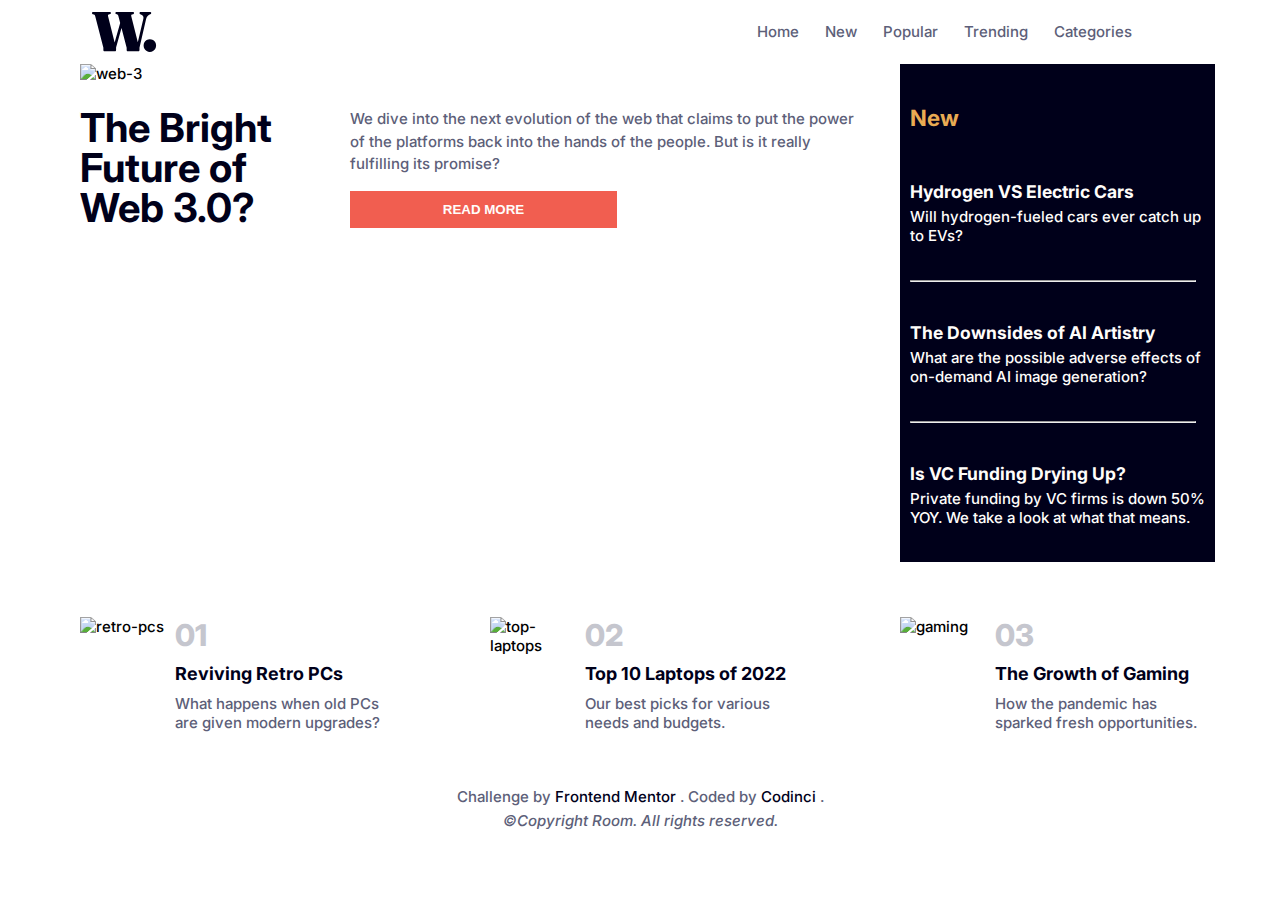
==== news-homepage-main/index.html @ 207f6687 "styled active states" ====
<!DOCTYPE html>
<html lang="en">
<head>
  <meta charset="UTF-8">
  <meta name="viewport" content="width=device-width, initial-scale=1.0">
  <link rel="icon" type="image/png" sizes="32x32" href="./assets/images/favicon-32x32.png">
  <link rel="stylesheet" href="./styles/css/main.css">

  <title>Frontend Mentor | News homepage</title>

</head>
<body>
  <!-- header -->
  <header class="body-header">
    <svg class="body-header__logo" width="65" height="40" xmlns="http://www.w3.org/2000/svg">
      <path d="M23.016 39.2c.317 0 .574-.093.77-.28.196-.187.294-.457.294-.812v-1.82c0-.448.033-.84.098-1.176.065-.336.145-.663.238-.98l5.09-18.122 4.822 18.57c.112.384.193.682.243.895l.023.099c.047.215.07.453.07.714v1.82c0 .355.098.625.294.812.196.187.453.28.77.28h10.696c.299 0 .55-.093.756-.28.205-.187.308-.457.308-.812v-1.82c0-.373.023-.705.07-.994.047-.29.135-.677.266-1.162L54.04 7.224c.299-1.25.765-2.254 1.4-3.01.635-.756 1.363-1.311 2.184-1.666l.672-.308c.336-.168.574-.331.714-.49.14-.159.21-.369.21-.63 0-.336-.117-.607-.35-.812C58.637.103 58.287 0 57.82 0h-8.904c-.467 0-.817.103-1.05.308-.233.205-.35.476-.35.812 0 .261.06.471.182.63.121.159.313.303.574.434l.616.224c1.12.41 1.871.999 2.254 1.764s.453 1.661.21 2.688l-5.535 23.486-6.477-25.81c-.133-.58-.17-1.018-.11-1.31l.026-.104c.093-.29.317-.49.672-.602l1.232-.336c.299-.112.518-.257.658-.434a.986.986 0 0 0 .21-.63c0-.355-.112-.63-.336-.826C41.468.098 41.122 0 40.656 0H24.78c-.448 0-.789.098-1.022.294-.233.196-.35.471-.35.826 0 .224.06.415.182.574.121.159.322.294.602.406l1.176.42c.261.093.462.243.602.448.14.205.294.607.462 1.204l1.751 6.742-5.553 19.475L16.128 4.48c-.147-.49-.194-.898-.14-1.223l.028-.135c.093-.345.327-.574.7-.686l1.456-.336c.504-.168.756-.504.756-1.008 0-.336-.112-.602-.336-.798C18.368.098 18.022 0 17.556 0H1.344C.896 0 .56.098.336.294.112.49 0 .756 0 1.092c0 .224.056.434.168.63.112.196.29.35.532.462l1.232.392c.355.13.625.308.812.532.187.224.345.579.476 1.064l7.84 30.408c.112.43.191.751.238.966.047.215.07.462.07.742v1.82c0 .355.103.625.308.812.205.187.467.28.784.28h10.556Zm34.804.7c1.195 0 2.263-.29 3.206-.868a6.338 6.338 0 0 0 2.24-2.338c.55-.98.826-2.04.826-3.178 0-1.157-.275-2.212-.826-3.164a6.325 6.325 0 0 0-2.24-2.282c-.943-.57-2.011-.854-3.206-.854-1.157 0-2.207.285-3.15.854a6.325 6.325 0 0 0-2.24 2.282c-.55.952-.826 2.007-.826 3.164 0 1.139.275 2.198.826 3.178.55.98 1.297 1.76 2.24 2.338.943.579 1.993.868 3.15.868Z" fill="#00001A"/>
    </svg>
    <nav class="header-navbar">
      <svg id="menuBtn" class="header-navbar__menu-icon" width="40" height="17" xmlns="http://www.w3.org/2000/svg">
        <g fill="#00001A" fill-rule="evenodd"><path d="M0 0h40v3H0zM0 7h40v3H0zM0 14h40v3H0z"/>
          <path d="M0 0h40v3H0z"/>
        </g>
      </svg>
      <div id="navList" class="header-navbar__overlay">
        <ul class="header-navbar__list">
          <svg id="closeBtn" class="header-navbar__menu-close-icon" width="32" height="31" xmlns="http://www.w3.org/2000/svg">
            <g fill="#00001A" fill-rule="evenodd"><path d="m2.919.297 28.284 28.284-2.122 2.122L.797 2.419z"/>
              <path d="M.797 28.581 29.081.297l2.122 2.122L2.919 30.703z"/>
            </g>
          </svg>
          <li class="navbar-list__item"><a class="navbar-list__item-link" href="#">Home</a></li>
          <li class="navbar-list__item"><a class="navbar-list__item-link" href="#">New</a></li>
          <li class="navbar-list__item"><a class="navbar-list__item-link" href="#">Popular</a></li>
          <li class="navbar-list__item"><a class="navbar-list__item-link" href="#">Trending</a></li>
          <li class="navbar-list__item"><a class="navbar-list__item-link" href="#">Categories</a></li>
        </ul>
      </div>
    </nav>
  </header>
  <!-- Main Page -->
  <main class="body-main">
    <section class="call-action">
      <picture>
        <source srcset="./assets/images/image-web-3-mobile.jpg" media="(max-width: 435px)">
        <img class="call-action__image" src="./assets/images/image-web-3-desktop.jpg" alt="web-3">
      </picture>
      <div class="call-action__board">
        <h1 class="call-action__header">The Bright Future of Web 3.0?</h1>
        <div class="call-action__sidebar">
          <p class="call-action-sidebar__message">
            We dive into the next evolution of the web that claims to put the power
            of the platforms back into the hands of the people. But is it really fulfilling
            its promise?
          </p>
          <button class="call-action-sidebar__button">Read more</button>
        </div>
      </div>
    </section>
    <aside class="main-aside">
      <h2 class="main-aside__header">New</h2>
      <div class="main-aside__news-item">
        <h3 class="news-item__header">Hydrogen VS Electric Cars</h3>
        <p class="news-item__message">Will hydrogen-fueled cars ever catch up to EVs?</p>
      </div>
      <hr class="main-aside__news-item-divider">
      <div class="main-aside__news-item">
        <h3 class="news-item__header">The Downsides of AI Artistry</h3>
        <p class="news-item__message">What are the possible adverse effects of on-demand AI image generation?</p>
      </div>
      <hr class="main-aside__news-item-divider">
      <div class="main-aside__news-item">
        <h3 class="news-item__header">Is VC Funding Drying Up?</h3>
        <p class="news-item__message">Private funding by VC firms is down 50% YOY. We take a look at what that means.</p>
      </div>
    </aside>
    <section class="main-footer">
      <div class="main-footer__item">
        <img class="item__image" src="./assets/images/image-retro-pcs.jpg" alt="retro-pcs">
        <div class="item">
          <h4 class="item__title">01</h4>
          <h5 class="item__subtitle">Reviving Retro PCs</h5>
          <p class="item__message">What happens when old PCs are given modern upgrades?</p>
        </div>
      </div>
      <div class="main-footer__item">
        <img class="item__image" src="./assets/images/image-top-laptops.jpg" alt="top-laptops">
        <div class="item">
          <h4 class="item__title">02</h4>
          <h5 class="item__subtitle">Top 10 Laptops of 2022</h5>
          <p class="item__message">Our best picks for various needs and budgets.</p>
        </div>
      </div>
      <div class="main-footer__item">
        <img class="item__image" src="./assets/images/image-gaming-growth.jpg" alt="gaming">
        <div class="item">
          <h4 class="item__title">03</h4>
          <h5 class="item__subtitle">The Growth of Gaming</h5>
          <p class="item__message">How the pandemic has sparked fresh opportunities.</p>
        </div>
      </div>
    </section>
  </main>
  <!-- Footer -->
  <footer class="footer">
      <div class="footer__attribution">
        <span class="footer-attribution__frontendmentor">
          Challenge by
          <a
            class="footer-attribution__link"
            href="https://www.frontendmentor.io?ref=challenge"
            target="_blank"
          >
            Frontend Mentor
          </a>.
        </span>
        <span class="footer-attribution__author">
          Coded by
          <a
            class="footer-attribution__link"
            href="https://github.com/codinci"
            target="_blank"
          >
            Codinci
          </a>.
        </span>
      </div>
      <div class="footer__copyright">
        <span id="copyrightYear"></span><i>&copy;Copyright Room. All rights reserved.</i>
      </div>
    </footer>
  <script type="module" src="./js/app.js"></script>
</body>
</html>
---- news-homepage-main/styles/css/main.css ----
@import url("https://fonts.googleapis.com/css2?family=Inter:wght@400;700;800&display=swap");
*,
::before,
::after {
  margin: 0;
  padding: 0;
}

html {
  font-size: 62.5%;
  box-sizing: border-box;
}

body {
  font-family: "Inter", sans-serif;
  font-weight: 500;
  max-height: 100dvh;
  font-size: 1.5rem;
}

.body-header {
  display: flex;
  justify-content: space-between;
  padding: 1.2rem;
  margin: 1rem;
}

.header-navbar__menu-icon {
  padding-top: 1.2rem;
  cursor: pointer;
}
.header-navbar__menu-close-icon {
  cursor: pointer;
  padding-right: 12rem;
  align-self: flex-end;
  margin-bottom: 2.5rem;
  padding-bottom: 3rem;
}
.header-navbar__overlay {
  position: fixed;
  opacity: 0;
  width: 100%;
  height: 100%;
  top: 0;
  left: 0;
  right: 0;
  bottom: 0;
  background-color: rgba(0, 0, 0, 0.5);
  z-index: 2;
  cursor: pointer;
  transition: opacity 0.5s ease-in-out;
  pointer-events: none;
}
.header-navbar__overlay.show {
  opacity: 1;
  pointer-events: auto;
}
.header-navbar__list {
  position: absolute;
  background-color: white;
  height: 100%;
  width: 315px;
  left: 20%;
  list-style: none;
  padding: 1.5rem;
  display: flex;
  flex-direction: column;
}

.navbar-list__item {
  padding-bottom: 4rem;
}

.navbar-list__item-link {
  text-decoration: none;
  color: hsl(240, 0%, 90%);
  font-size: 2rem;
}
.navbar-list__item-link:hover {
  cursor: pointer;
  color: hsl(5, 85%, 63%);
}

@media screen and (min-width: 810px) {
  .body-header {
    margin: 0 8rem;
  }
  .header-navbar__menu-icon {
    display: none;
  }
  .header-navbar__menu-close-icon {
    display: none;
  }
  .header-navbar__overlay {
    position: relative;
    opacity: 1;
    background-color: transparent;
    margin-right: 24rem;
    pointer-events: auto;
  }
  .header-navbar__list {
    position: relative;
    list-style: none;
    margin-top: 1rem;
    padding: 0;
    display: flex;
    flex-direction: row;
    justify-content: space-between;
  }
  .navbar-list__item {
    padding-bottom: 0rem;
  }
  .navbar-list__item-link {
    text-decoration: none;
    color: hsl(236, 13%, 42%);
    font-size: 1.5rem;
    padding: 1.3rem;
  }
}
@media screen and (min-width: 1420px) {
  .navbar-list__item-link {
    padding: 0;
  }
}
.body-main {
  display: grid;
  gap: 1.5rem;
  margin: 0 1rem;
}

.call-action__image {
  width: 100%;
}
.call-action__header {
  color: hsl(240, 100%, 5%);
  font-size: 4.5rem;
  line-height: 1em;
  padding: 1rem 0;
}

.call-action-sidebar__message {
  color: hsl(236, 13%, 42%);
  line-height: 1.5em;
  padding-right: 1.5rem;
}
.call-action-sidebar__button {
  width: 50%;
  padding: 1rem;
  margin: 1.5rem 0;
  text-transform: uppercase;
  background-color: hsl(5, 85%, 63%);
  border: 1px solid hsl(5, 85%, 63%);
  color: hsl(36, 100%, 99%);
  font-weight: 700;
}
.call-action-sidebar__button:hover {
  cursor: pointer;
  background-color: hsl(240, 100%, 5%);
  border: 1px solid hsl(240, 100%, 5%);
}

.main-aside {
  background-color: hsl(240, 100%, 5%);
}
.main-aside__header {
  color: hsl(35, 77%, 62%);
  font-weight: 700;
  padding: 1rem;
  margin-top: 3rem;
}
.main-aside__news-item {
  color: hsl(36, 100%, 99%);
  padding: 2rem 1rem;
}
.main-aside__news-item-divider {
  width: 90%;
  margin: 0 1rem;
}

.news-item__header {
  padding: 0.5rem 0;
  font-weight: 700;
}
.news-item__header:hover {
  cursor: pointer;
  color: hsl(35, 77%, 62%);
}

.main-footer {
  margin: 4rem 0 1.5rem 0;
}
.main-footer__item {
  display: flex;
  margin-bottom: 2.5rem;
}

.item {
  display: flex;
  flex-direction: column;
  justify-content: space-between;
}
.item__image {
  height: 115px;
  padding-right: 2rem;
}
.item__title {
  font-size: 3rem;
  font-weight: 800;
  color: hsl(233, 8%, 79%);
}
.item__subtitle {
  font-size: 1.8rem;
  font-weight: 700;
  color: hsl(240, 100%, 5%);
}
.item__subtitle:hover {
  cursor: pointer;
  color: hsl(5, 85%, 63%);
}
.item__message {
  color: hsl(236, 13%, 42%);
}

@media screen and (min-width: 810px) {
  .body-main {
    margin: 0 8rem;
    grid-template-columns: 395px 395px 315px;
  }
  .call-action {
    grid-column: 1/span 2;
  }
  .call-action__board {
    display: flex;
    gap: 1rem;
    margin-top: 2.5rem;
  }
  .call-action__header {
    font-size: 4rem;
    padding: 0;
  }
  .main-aside {
    grid-column-start: 3;
    grid-row-start: 1;
    grid-row-end: 2;
  }
  .main-aside__news-item {
    margin: 1.5rem 0;
  }
  .main-footer {
    grid-column: 1/span 3;
    gap: 11rem;
    margin-top: 4rem;
    display: flex;
  }
  .item {
    width: 205px;
  }
  .item__image {
    width: 85px;
    padding-right: 1rem;
  }
}
.footer {
  display: flex;
  flex-direction: column;
  justify-content: center;
  margin: 1.5rem;
  color: hsl(236, 13%, 42%);
}
.footer__attribution {
  text-align: center;
}
.footer__copyright {
  text-align: center;
  padding-top: 0.5rem;
}

.footer-attribution__link {
  text-decoration: none;
  color: hsl(240, 100%, 5%);
}
.footer-attribution__link:hover {
  cursor: pointer;
  color: hsl(35, 77%, 62%);
}

/*# sourceMappingURL=main.css.map */
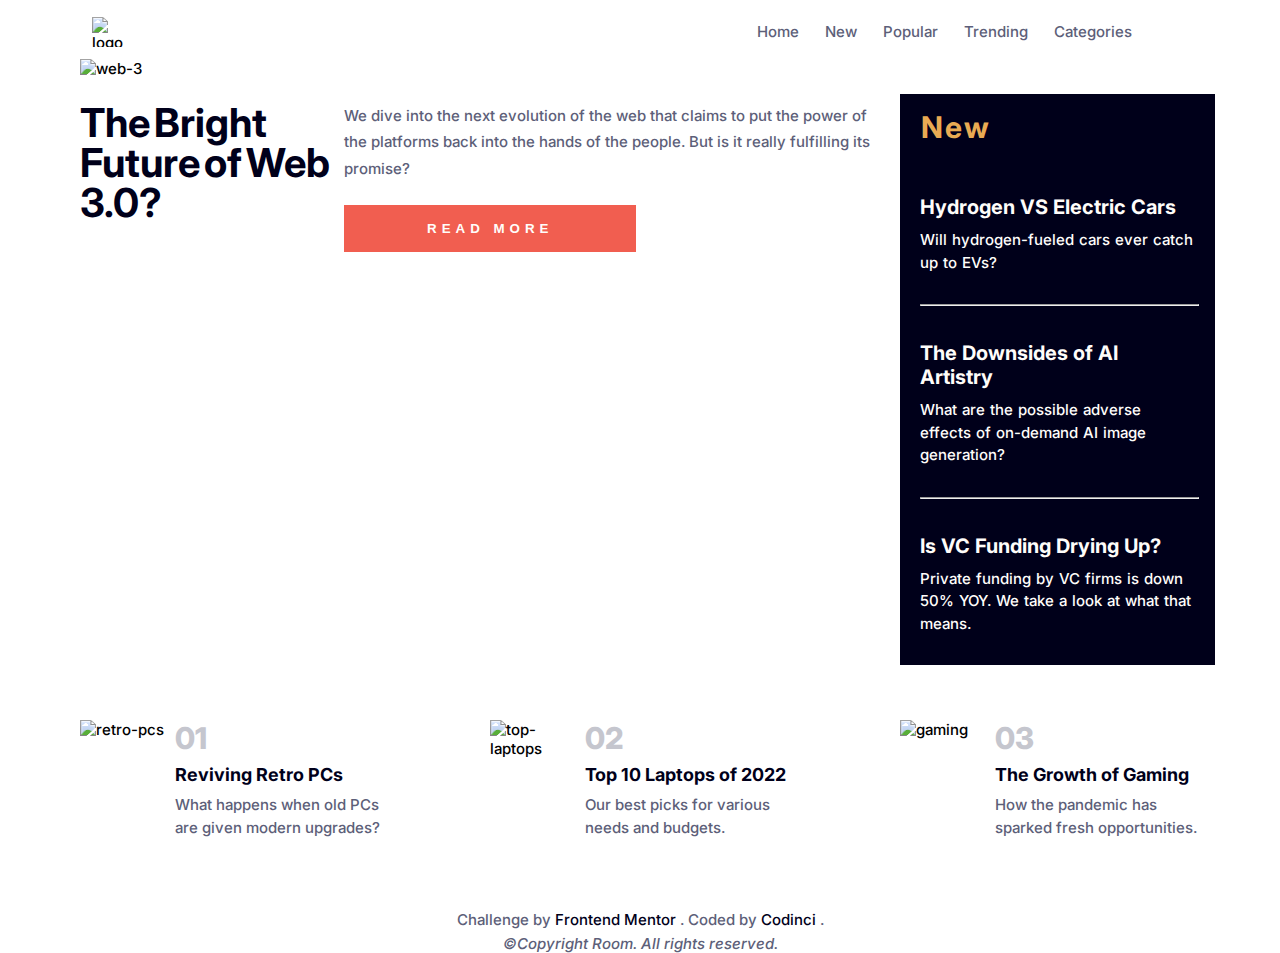
==== commit c25c7a79: "updated styling in mobile view" ====
--- a/news-homepage-main/index.html
+++ b/news-homepage-main/index.html
@@ -12,9 +12,7 @@
 <body>
   <!-- header -->
   <header class="body-header">
-    <svg class="body-header__logo" width="65" height="40" xmlns="http://www.w3.org/2000/svg">
-      <path d="M23.016 39.2c.317 0 .574-.093.77-.28.196-.187.294-.457.294-.812v-1.82c0-.448.033-.84.098-1.176.065-.336.145-.663.238-.98l5.09-18.122 4.822 18.57c.112.384.193.682.243.895l.023.099c.047.215.07.453.07.714v1.82c0 .355.098.625.294.812.196.187.453.28.77.28h10.696c.299 0 .55-.093.756-.28.205-.187.308-.457.308-.812v-1.82c0-.373.023-.705.07-.994.047-.29.135-.677.266-1.162L54.04 7.224c.299-1.25.765-2.254 1.4-3.01.635-.756 1.363-1.311 2.184-1.666l.672-.308c.336-.168.574-.331.714-.49.14-.159.21-.369.21-.63 0-.336-.117-.607-.35-.812C58.637.103 58.287 0 57.82 0h-8.904c-.467 0-.817.103-1.05.308-.233.205-.35.476-.35.812 0 .261.06.471.182.63.121.159.313.303.574.434l.616.224c1.12.41 1.871.999 2.254 1.764s.453 1.661.21 2.688l-5.535 23.486-6.477-25.81c-.133-.58-.17-1.018-.11-1.31l.026-.104c.093-.29.317-.49.672-.602l1.232-.336c.299-.112.518-.257.658-.434a.986.986 0 0 0 .21-.63c0-.355-.112-.63-.336-.826C41.468.098 41.122 0 40.656 0H24.78c-.448 0-.789.098-1.022.294-.233.196-.35.471-.35.826 0 .224.06.415.182.574.121.159.322.294.602.406l1.176.42c.261.093.462.243.602.448.14.205.294.607.462 1.204l1.751 6.742-5.553 19.475L16.128 4.48c-.147-.49-.194-.898-.14-1.223l.028-.135c.093-.345.327-.574.7-.686l1.456-.336c.504-.168.756-.504.756-1.008 0-.336-.112-.602-.336-.798C18.368.098 18.022 0 17.556 0H1.344C.896 0 .56.098.336.294.112.49 0 .756 0 1.092c0 .224.056.434.168.63.112.196.29.35.532.462l1.232.392c.355.13.625.308.812.532.187.224.345.579.476 1.064l7.84 30.408c.112.43.191.751.238.966.047.215.07.462.07.742v1.82c0 .355.103.625.308.812.205.187.467.28.784.28h10.556Zm34.804.7c1.195 0 2.263-.29 3.206-.868a6.338 6.338 0 0 0 2.24-2.338c.55-.98.826-2.04.826-3.178 0-1.157-.275-2.212-.826-3.164a6.325 6.325 0 0 0-2.24-2.282c-.943-.57-2.011-.854-3.206-.854-1.157 0-2.207.285-3.15.854a6.325 6.325 0 0 0-2.24 2.282c-.55.952-.826 2.007-.826 3.164 0 1.139.275 2.198.826 3.178.55.98 1.297 1.76 2.24 2.338.943.579 1.993.868 3.15.868Z" fill="#00001A"/>
-    </svg>
+    <img class="body-header__logo" src="./assets/images/logo.svg" alt="logo">
     <nav class="header-navbar">
       <svg id="menuBtn" class="header-navbar__menu-icon" width="40" height="17" xmlns="http://www.w3.org/2000/svg">
         <g fill="#00001A" fill-rule="evenodd"><path d="M0 0h40v3H0zM0 7h40v3H0zM0 14h40v3H0z"/>
--- a/news-homepage-main/styles/css/main.css
+++ b/news-homepage-main/styles/css/main.css
@@ -22,7 +22,12 @@
   display: flex;
   justify-content: space-between;
   padding: 1.2rem;
-  margin: 1rem;
+  margin: 1rem 0.5rem;
+}
+.body-header__logo {
+  width: 45px;
+  height: 30px;
+  margin-top: 0.5rem;
 }
 
 .header-navbar__menu-icon {
@@ -125,7 +130,7 @@
 .body-main {
   display: grid;
   gap: 1.5rem;
-  margin: 0 1rem;
+  margin: 1.65rem 1.5rem;
 }
 
 .call-action__image {
@@ -133,24 +138,27 @@
 }
 .call-action__header {
   color: hsl(240, 100%, 5%);
-  font-size: 4.5rem;
+  font-size: 4.25rem;
+  word-spacing: -0.48rem;
   line-height: 1em;
-  padding: 1rem 0;
+  padding-top: 2rem;
+  padding-bottom: 1.15rem;
 }
 
 .call-action-sidebar__message {
   color: hsl(236, 13%, 42%);
-  line-height: 1.5em;
-  padding-right: 1.5rem;
+  line-height: 1.75em;
+  padding-bottom: 1.1rem;
 }
 .call-action-sidebar__button {
-  width: 50%;
-  padding: 1rem;
-  margin: 1.5rem 0;
+  width: 54%;
+  padding: 1.5rem;
+  margin: 1.25rem 0;
   text-transform: uppercase;
   background-color: hsl(5, 85%, 63%);
   border: 1px solid hsl(5, 85%, 63%);
   color: hsl(36, 100%, 99%);
+  letter-spacing: 0.5rem;
   font-weight: 700;
 }
 .call-action-sidebar__button:hover {
@@ -161,47 +169,57 @@
 
 .main-aside {
   background-color: hsl(240, 100%, 5%);
+  margin-top: 3.5rem;
 }
 .main-aside__header {
   color: hsl(35, 77%, 62%);
+  font-size: 3rem;
   font-weight: 700;
-  padding: 1rem;
-  margin-top: 3rem;
+  padding: 1.5rem 2.1rem;
+  letter-spacing: 0.2rem;
 }
 .main-aside__news-item {
   color: hsl(36, 100%, 99%);
-  padding: 2rem 1rem;
+  padding: 1.5rem 2rem;
+  margin-bottom: 2rem;
+  margin-top: 0.5rem;
 }
 .main-aside__news-item-divider {
-  width: 90%;
-  margin: 0 1rem;
+  width: 88%;
+  margin: 0 2rem;
 }
 
 .news-item__header {
   padding: 0.5rem 0;
+  font-size: 2rem;
   font-weight: 700;
 }
 .news-item__header:hover {
   cursor: pointer;
   color: hsl(35, 77%, 62%);
 }
+.news-item__message {
+  padding-top: 0.5rem;
+  word-spacing: 0.1rem;
+  line-height: 1.5em;
+}
 
 .main-footer {
-  margin: 4rem 0 1.5rem 0;
+  margin: 5rem 0 1.5rem 0;
 }
 .main-footer__item {
   display: flex;
-  margin-bottom: 2.5rem;
+  margin-bottom: 3.5rem;
 }
 
 .item {
   display: flex;
   flex-direction: column;
-  justify-content: space-between;
+  gap: 0.8rem;
 }
 .item__image {
-  height: 115px;
-  padding-right: 2rem;
+  height: 125px;
+  padding-right: 2.5rem;
 }
 .item__title {
   font-size: 3rem;
@@ -219,6 +237,7 @@
 }
 .item__message {
   color: hsl(236, 13%, 42%);
+  line-height: 1.55em;
 }
 
 @media screen and (min-width: 810px) {
